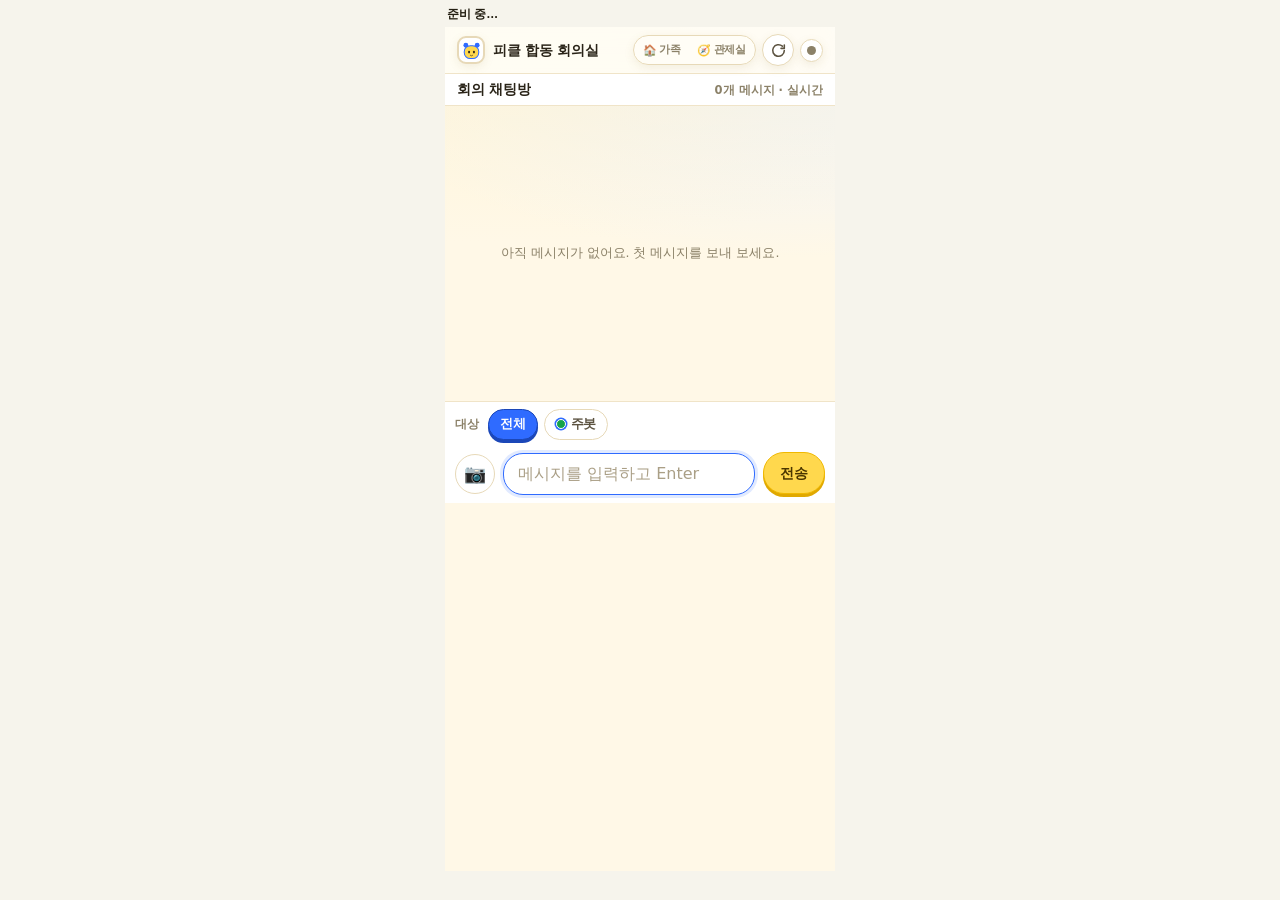
==== _kb-test.html @ 1c35b681 "chore: 임시 키보드 레이아웃 점검 페이지(390x844 iframe 실측) — 검증 후 제거" ====
<!doctype html>
<html lang="ko">
<head>
<meta charset="utf-8">
<meta name="viewport" content="width=device-width, initial-scale=1">
<title>관제실 키보드 레이아웃 점검 (임시)</title>
<style>
  html, body { margin: 0; background: #F6F4EC; color: #241F12; font: 13px/1.4 -apple-system, BlinkMacSystemFont, "Apple SD Gothic Neo", sans-serif; }
  #stage { width: 390px; margin: 0 auto; }
  #stage .lbl { font-weight: 700; padding: 6px 2px 4px; font-size: 12px; }
  #frame { display: block; width: 390px; height: 844px; border: 0; background: #fff; }
  #out { position: absolute; left: -9999px; top: 0; width: 700px; white-space: pre-wrap; }
</style>
</head>
<body>
<div id="stage">
  <div class="lbl" id="lbl">준비 중…</div>
  <iframe id="frame" src="index.html?kbtest=1" title="관제실 390x844 점검"></iframe>
</div>
<pre id="out">running…</pre>
<script>
/* 임시 점검 페이지 — 배포본 index.html 을 390x844 iframe 으로 띄워
   iOS 키보드 상황(innerHeight·visualViewport 목킹)별 레이아웃을 실측합니다.
   초대 키·비밀값은 쓰지 않습니다. 점검이 끝나면 이 파일은 저장소에서 제거합니다. */
(function () {
  var frame = document.getElementById('frame');
  var out = document.getElementById('out');
  var lbl = document.getElementById('lbl');
  var CASE = (new RegExp('[?&]case=([\\w-]+)').exec(location.search) || [])[1] || 'all';
  var results = {};

  function mock(w) {
    var m = { inner: 844, vv: 844, top: 0 };
    var fake = {
      get height() { return m.vv; },
      get offsetTop() { return m.top; },
      get width() { return 390; },
      get scale() { return 1; },
      addEventListener: function () {}, removeEventListener: function () {}
    };
    Object.defineProperty(w, 'innerHeight', { configurable: true, get: function () { return m.inner; } });
    Object.defineProperty(w, 'visualViewport', { configurable: true, get: function () { return fake; } });
    w.__kbm = function (inner, vv, focused) {
      m.inner = inner; m.vv = vv;
      var i = w.document.getElementById('chatText');
      if (focused && i) i.focus();
      if (!focused && w.document.activeElement && w.document.activeElement.blur) w.document.activeElement.blur();
      w.dispatchEvent(new w.Event('resize'));
      if (w.visualViewport && typeof w.visualViewport.dispatchEvent === 'function') w.visualViewport.dispatchEvent(new w.Event('resize'));
    };
  }

  function showApp(w) {
    w.document.getElementById('lockScreen').hidden = true;
    w.document.body.classList.remove('is-locked');
    w.document.getElementById('appRoot').hidden = false;
    w.dispatchEvent(new w.Event('resize'));
  }

  function read(w) {
    var d = w.document;
    var app = d.getElementById('appRoot');
    var form = d.getElementById('formChat');
    var dock = d.querySelector('.dock');
    var cs = w.getComputedStyle(app);
    return {
      kb: d.documentElement.classList.contains('is-kb'),
      padBottom: Math.round(parseFloat(cs.paddingBottom) || 0),
      appTop: Math.round(app.getBoundingClientRect().top),
      appHeight: Math.round(app.getBoundingClientRect().height),
      appBottom: Math.round(app.getBoundingClientRect().bottom),
      composerBottom: form ? Math.round(form.getBoundingClientRect().bottom) : null,
      dockDisplay: dock ? w.getComputedStyle(dock).display : null,
      scrollWidth: d.documentElement.scrollWidth,
      clientWidth: d.documentElement.clientWidth,
      innerHeight: w.innerHeight,
      vvHeight: Math.round(w.visualViewport.height),
      jsErrors: d.documentElement.dataset.jsErrors || '',
      version: w.__PMR ? w.__PMR.version : null
    };
  }

  function wait(ms) { return new Promise(function (r) { setTimeout(r, ms); }); }

  function setState(w, input, vv, focused, name, keyboard) {
    var d = w.document;
    var old = d.getElementById('__kbmock');
    if (old) old.remove();
    w.__kbm(input, vv, focused);
    if (keyboard && vv < 700) {
      var k = d.createElement('div');
      k.id = '__kbmock';
      k.style.cssText = 'position:fixed;left:0;right:0;bottom:0;height:' + (844 - vv) + 'px;background:#2B2B2F;z-index:99999;' +
        'color:#F2F2F2;font:600 13px/1 -apple-system,sans-serif;display:flex;align-items:flex-start;justify-content:center;padding-top:14px';
      k.textContent = '⌨️ 키보드 영역 (시뮬레이션, ' + vv + '~844px)';
      d.body.appendChild(k);
    }
  }

  frame.addEventListener('load', async function () {
    var w = frame.contentWindow;
    lbl.textContent = '준비 중…';
    try {
      if (!w.__PMR) { out.textContent = 'NO_APP'; return; }
      mock(w);
      showApp(w);
      await wait(350);

      results.load = read(w);
      results.load.versionAtLoad = w.__PMR.version;

      // 1) 일반 상태 (390x844, 키보드 없음)
      setState(w, 844, 844, false, 'normal', false);
      await wait(450);
      results.normal = read(w);
      if (CASE === 'normal') lbl.textContent = '1) 일반 상태 — 독 노출 · 하단 여백 84px';

      // 2) iOS 홈화면 PWA 키보드 — innerHeight 와 visualViewport.height 가 함께 480
      setState(w, 480, 480, true, 'kb_pwa', CASE === 'kb_pwa');
      await wait(700);
      results.kb_pwa = read(w);
      if (CASE === 'kb_pwa') lbl.textContent = '2) 키보드 · iOS PWA 재현 (innerHeight=480) — 입력창이 480px 바닥에 붙어야 함';

      // 3) iOS Safari 키보드 — innerHeight 는 844 그대로, visualViewport 만 480
      setState(w, 844, 480, true, 'kb_safari', CASE === 'kb_safari');
      await wait(700);
      results.kb_safari = read(w);
      if (CASE === 'kb_safari') lbl.textContent = '3) 키보드 · iOS Safari 재현 (vv=480)';

      // 4) 키보드 닫힘 — 복귀
      setState(w, 844, 844, false, 'closed', false);
      await wait(700);
      results.closed = read(w);

      // 5) 가로 회전(390x390) — 키보드 아님으로 판정
      setState(w, 390, 390, false, 'landscape', false);
      await wait(700);
      results.landscape = read(w);

      // 화면 캡처용으로 요청한 상태를 마지막에 다시 세팅
      if (CASE === 'normal') setState(w, 844, 844, false, 'normal', false);
      else if (CASE === 'kb_pwa') setState(w, 480, 480, true, 'kb_pwa', true);
      else if (CASE === 'kb_safari') setState(w, 844, 480, true, 'kb_safari', true);
      else if (CASE === 'landscape') setState(w, 390, 390, false, 'landscape', true);
      await wait(600);

      out.textContent = JSON.stringify(results, null, 2);
      window.__KBRESULT = results;
      if (CASE === 'all') lbl.textContent = '점검 완료 — __KBRESULT';
    } catch (e) {
      out.textContent = 'ERR ' + (e && e.message ? e.message : e);
      window.__KBRESULT = { error: String(e && e.message ? e.message : e) };
    }
  });
})();
</script>
</body>
</html>
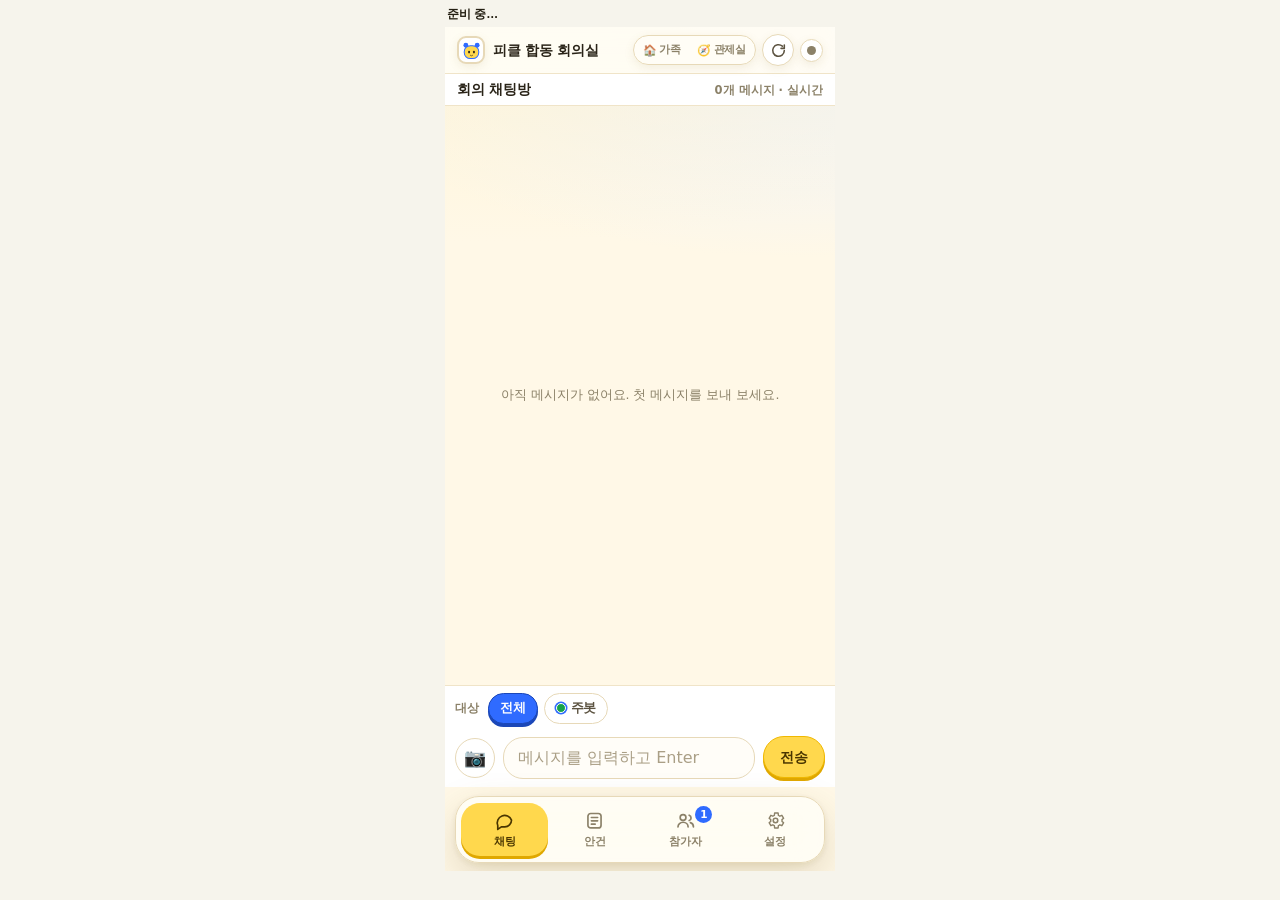
==== commit 87d889a9: "chore(test): 키보드 점검 페이지 — 앱 스크립트 이전 목 주입(srcdoc)으로 iOS PWA·Safari 두 경우 모두 재현" ====
--- a/_kb-test.html
+++ b/_kb-test.html
@@ -8,53 +8,66 @@
   html, body { margin: 0; background: #F6F4EC; color: #241F12; font: 13px/1.4 -apple-system, BlinkMacSystemFont, "Apple SD Gothic Neo", sans-serif; }
   #stage { width: 390px; margin: 0 auto; }
   #stage .lbl { font-weight: 700; padding: 6px 2px 4px; font-size: 12px; }
-  #frame { display: block; width: 390px; height: 844px; border: 0; background: #fff; }
+  #holder { width: 390px; height: 844px; }
+  #holder iframe { display: block; width: 390px; height: 844px; border: 0; background: #fff; }
   #out { position: absolute; left: -9999px; top: 0; width: 700px; white-space: pre-wrap; }
 </style>
 </head>
 <body>
 <div id="stage">
   <div class="lbl" id="lbl">준비 중…</div>
-  <iframe id="frame" src="index.html?kbtest=1" title="관제실 390x844 점검"></iframe>
+  <div id="holder"></div>
 </div>
 <pre id="out">running…</pre>
 <script>
-/* 임시 점검 페이지 — 배포본 index.html 을 390x844 iframe 으로 띄워
-   iOS 키보드 상황(innerHeight·visualViewport 목킹)별 레이아웃을 실측합니다.
+/* 임시 점검 페이지 — 배포본 index.html 을 390x844 iframe(srcdoc)으로 띄우고,
+   앱 스크립트가 실행되기 전에 innerHeight·visualViewport 목을 심어 iOS 키보드 상황을 재현합니다.
    초대 키·비밀값은 쓰지 않습니다. 점검이 끝나면 이 파일은 저장소에서 제거합니다. */
 (function () {
-  var frame = document.getElementById('frame');
+  var holder = document.getElementById('holder');
   var out = document.getElementById('out');
   var lbl = document.getElementById('lbl');
   var CASE = (new RegExp('[?&]case=([\\w-]+)').exec(location.search) || [])[1] || 'all';
   var results = {};
+  var HTML = '';
 
-  function mock(w) {
-    var m = { inner: 844, vv: 844, top: 0 };
-    var fake = {
-      get height() { return m.vv; },
-      get offsetTop() { return m.top; },
-      get width() { return 390; },
-      get scale() { return 1; },
-      addEventListener: function () {}, removeEventListener: function () {}
-    };
-    Object.defineProperty(w, 'innerHeight', { configurable: true, get: function () { return m.inner; } });
-    Object.defineProperty(w, 'visualViewport', { configurable: true, get: function () { return fake; } });
-    w.__kbm = function (inner, vv, focused) {
-      m.inner = inner; m.vv = vv;
-      var i = w.document.getElementById('chatText');
-      if (focused && i) i.focus();
-      if (!focused && w.document.activeElement && w.document.activeElement.blur) w.document.activeElement.blur();
-      w.dispatchEvent(new w.Event('resize'));
-      if (w.visualViewport && typeof w.visualViewport.dispatchEvent === 'function') w.visualViewport.dispatchEvent(new w.Event('resize'));
-    };
-  }
+  // 앱 스크립트보다 먼저 도는 목 주입 스크립트 (innerHeight·visualViewport 둘 다)
+  var MOCK = '<script>(function(){' +
+    'var inn={h:844}, vv={h:844,t:0};' +
+    'var fake={get height(){return vv.h},get offsetTop(){return vv.t},get width(){return 390},get scale(){return 1},' +
+    'addEventListener:function(){},removeEventListener:function(){}};' +
+    'Object.defineProperty(window,"innerHeight",{configurable:true,get:function(){return inn.h}});' +
+    'Object.defineProperty(window,"visualViewport",{configurable:true,get:function(){return fake}});' +
+    'window.__inn=inn;window.__vv=vv;' +
+    '})();<\/script>';
+
+  function wait(ms) { return new Promise(function (r) { setTimeout(r, ms); }); }
 
   function showApp(w) {
     w.document.getElementById('lockScreen').hidden = true;
     w.document.body.classList.remove('is-locked');
     w.document.getElementById('appRoot').hidden = false;
     w.dispatchEvent(new w.Event('resize'));
+  }
+
+  function setState(w, inner, vvh, focused, keyboard) {
+    var d = w.document;
+    var old = d.getElementById('__kbmock');
+    if (old) old.remove();
+    w.__inn.h = inner;
+    w.__vv.h = vvh;
+    var i = d.getElementById('chatText');
+    if (focused && i) i.focus();
+    if (!focused && d.activeElement && d.activeElement.blur) d.activeElement.blur();
+    w.dispatchEvent(new w.Event('resize'));
+    if (keyboard && vvh < 700) {
+      var k = d.createElement('div');
+      k.id = '__kbmock';
+      k.style.cssText = 'position:fixed;left:0;right:0;bottom:0;height:' + (844 - vvh) + 'px;background:#2B2B2F;z-index:99999;' +
+        'color:#F2F2F2;font:600 13px/1 -apple-system,sans-serif;display:flex;align-items:flex-start;justify-content:center;padding-top:16px';
+      k.textContent = '⌨️ 키보드 영역 (시뮬레이션 · 0~' + (844 - vvh) + 'px는 키보드, 앱은 ' + vvh + 'px까지)';
+      d.body.appendChild(k);
+    }
   }
 
   function read(w) {
@@ -72,7 +85,6 @@
       composerBottom: form ? Math.round(form.getBoundingClientRect().bottom) : null,
       dockDisplay: dock ? w.getComputedStyle(dock).display : null,
       scrollWidth: d.documentElement.scrollWidth,
-      clientWidth: d.documentElement.clientWidth,
       innerHeight: w.innerHeight,
       vvHeight: Math.round(w.visualViewport.height),
       jsErrors: d.documentElement.dataset.jsErrors || '',
@@ -80,77 +92,79 @@
     };
   }
 
-  function wait(ms) { return new Promise(function (r) { setTimeout(r, ms); }); }
-
-  function setState(w, input, vv, focused, name, keyboard) {
-    var d = w.document;
-    var old = d.getElementById('__kbmock');
-    if (old) old.remove();
-    w.__kbm(input, vv, focused);
-    if (keyboard && vv < 700) {
-      var k = d.createElement('div');
-      k.id = '__kbmock';
-      k.style.cssText = 'position:fixed;left:0;right:0;bottom:0;height:' + (844 - vv) + 'px;background:#2B2B2F;z-index:99999;' +
-        'color:#F2F2F2;font:600 13px/1 -apple-system,sans-serif;display:flex;align-items:flex-start;justify-content:center;padding-top:14px';
-      k.textContent = '⌨️ 키보드 영역 (시뮬레이션, ' + vv + '~844px)';
-      d.body.appendChild(k);
-    }
+  async function openFrame() {
+    var f = document.createElement('iframe');
+    f.title = '관제실 390x844 점검';
+    holder.textContent = '';
+    holder.appendChild(f);
+    var loaded = new Promise(function (r) { f.addEventListener('load', r, { once: true }); });
+    f.srcdoc = HTML;
+    await loaded;
+    var w = f.contentWindow;
+    for (var n = 0; n < 60 && !(w.__PMR && w.__PMR.ready); n++) await wait(100);
+    if (!w.__PMR) throw new Error('앱이 뜨지 않았습니다');
+    showApp(w);
+    await wait(350);
+    return { f: f, w: w };
   }
 
-  frame.addEventListener('load', async function () {
-    var w = frame.contentWindow;
-    lbl.textContent = '준비 중…';
-    try {
-      if (!w.__PMR) { out.textContent = 'NO_APP'; return; }
-      mock(w);
-      showApp(w);
-      await wait(350);
+  function closeFrame(f) { if (f && f.parentNode) f.remove(); }
 
-      results.load = read(w);
-      results.load.versionAtLoad = w.__PMR.version;
+  async function runCase(name, steps, keepOpen) {
+    var o = await openFrame();
+    var w = o.w, reads = [];
+    for (var i = 0; i < steps.length; i++) {
+      var s = steps[i];
+      setState(w, s[0], s[1], s[2], s[3]);
+      await wait(s[4] || 650);
+      if (s[5]) reads.push(read(w));
+    }
+    if (!keepOpen) closeFrame(o.f);
+    return { reads: reads, frame: o.f, w: o.w };
+  }
 
-      // 1) 일반 상태 (390x844, 키보드 없음)
-      setState(w, 844, 844, false, 'normal', false);
-      await wait(450);
-      results.normal = read(w);
-      if (CASE === 'normal') lbl.textContent = '1) 일반 상태 — 독 노출 · 하단 여백 84px';
+  async function main() {
+    var res = await fetch('index.html', { cache: 'no-store' });
+    HTML = (await res.text()).replace('<head>', '<head>' + MOCK);
+    if (HTML.indexOf('__inn') < 0) throw new Error('목 주입 실패');
 
-      // 2) iOS 홈화면 PWA 키보드 — innerHeight 와 visualViewport.height 가 함께 480
-      setState(w, 480, 480, true, 'kb_pwa', CASE === 'kb_pwa');
-      await wait(700);
-      results.kb_pwa = read(w);
-      if (CASE === 'kb_pwa') lbl.textContent = '2) 키보드 · iOS PWA 재현 (innerHeight=480) — 입력창이 480px 바닥에 붙어야 함';
+    // 1) 일반 상태 (390x844 · 키보드 없음)
+    var a = await runCase('normal', [[844, 844, false, false, 600, true]], CASE === 'normal');
+    results.normal = a.reads[0];
+    if (CASE !== 'normal') closeFrame(a.frame);
 
-      // 3) iOS Safari 키보드 — innerHeight 는 844 그대로, visualViewport 만 480
-      setState(w, 844, 480, true, 'kb_safari', CASE === 'kb_safari');
-      await wait(700);
-      results.kb_safari = read(w);
-      if (CASE === 'kb_safari') lbl.textContent = '3) 키보드 · iOS Safari 재현 (vv=480)';
+    // 2) iOS 홈화면 PWA 키보드 — innerHeight 와 visualViewport.height 가 함께 480 로 줄어듦
+    var b = await runCase('kb_pwa', [
+      [480, 480, true, false, 800, true],
+      [844, 844, false, false, 700, true]    // 키보드 닫힘 복귀
+    ], CASE === 'kb_pwa');
+    results.kb_pwa = b.reads[0];
+    results.kb_pwa_closed = b.reads[1];
+    if (CASE !== 'kb_pwa') closeFrame(b.frame);
 
-      // 4) 키보드 닫힘 — 복귀
-      setState(w, 844, 844, false, 'closed', false);
-      await wait(700);
-      results.closed = read(w);
+    // 3) iOS Safari 키보드 — innerHeight 는 844 그대로, visualViewport 만 480
+    var c = await runCase('kb_safari', [[844, 480, true, false, 800, true]], CASE === 'kb_safari');
+    results.kb_safari = c.reads[0];
+    if (CASE !== 'kb_safari') closeFrame(c.frame);
 
-      // 5) 가로 회전(390x390) — 키보드 아님으로 판정
-      setState(w, 390, 390, false, 'landscape', false);
-      await wait(700);
-      results.landscape = read(w);
+    // 4) 가로 회전(390x390) — 키보드 아님으로 판정돼야 함
+    var d = await runCase('landscape', [[390, 390, false, false, 700, true]], CASE === 'landscape');
+    results.landscape = d.reads[0];
+    if (CASE !== 'landscape') closeFrame(d.frame);
 
-      // 화면 캡처용으로 요청한 상태를 마지막에 다시 세팅
-      if (CASE === 'normal') setState(w, 844, 844, false, 'normal', false);
-      else if (CASE === 'kb_pwa') setState(w, 480, 480, true, 'kb_pwa', true);
-      else if (CASE === 'kb_safari') setState(w, 844, 480, true, 'kb_safari', true);
-      else if (CASE === 'landscape') setState(w, 390, 390, false, 'landscape', true);
-      await wait(600);
+    if (CASE === 'kb_pwa') setState(b.w, 480, 480, true, true);
+    await wait(500);
 
-      out.textContent = JSON.stringify(results, null, 2);
-      window.__KBRESULT = results;
-      if (CASE === 'all') lbl.textContent = '점검 완료 — __KBRESULT';
-    } catch (e) {
-      out.textContent = 'ERR ' + (e && e.message ? e.message : e);
-      window.__KBRESULT = { error: String(e && e.message ? e.message : e) };
-    }
+    out.textContent = JSON.stringify(results, null, 2);
+    window.__KBRESULT = results;
+    lbl.textContent = CASE === 'all' ? '점검 완료 — __KBRESULT' : (lbl.textContent || '점검 완료');
+    window.__KBREADY = true;
+  }
+
+  main().catch(function (e) {
+    out.textContent = 'ERR ' + (e && e.message ? e.message : e);
+    window.__KBRESULT = { error: String(e && e.message ? e.message : e) };
+    window.__KBREADY = true;
   });
 })();
 </script>
